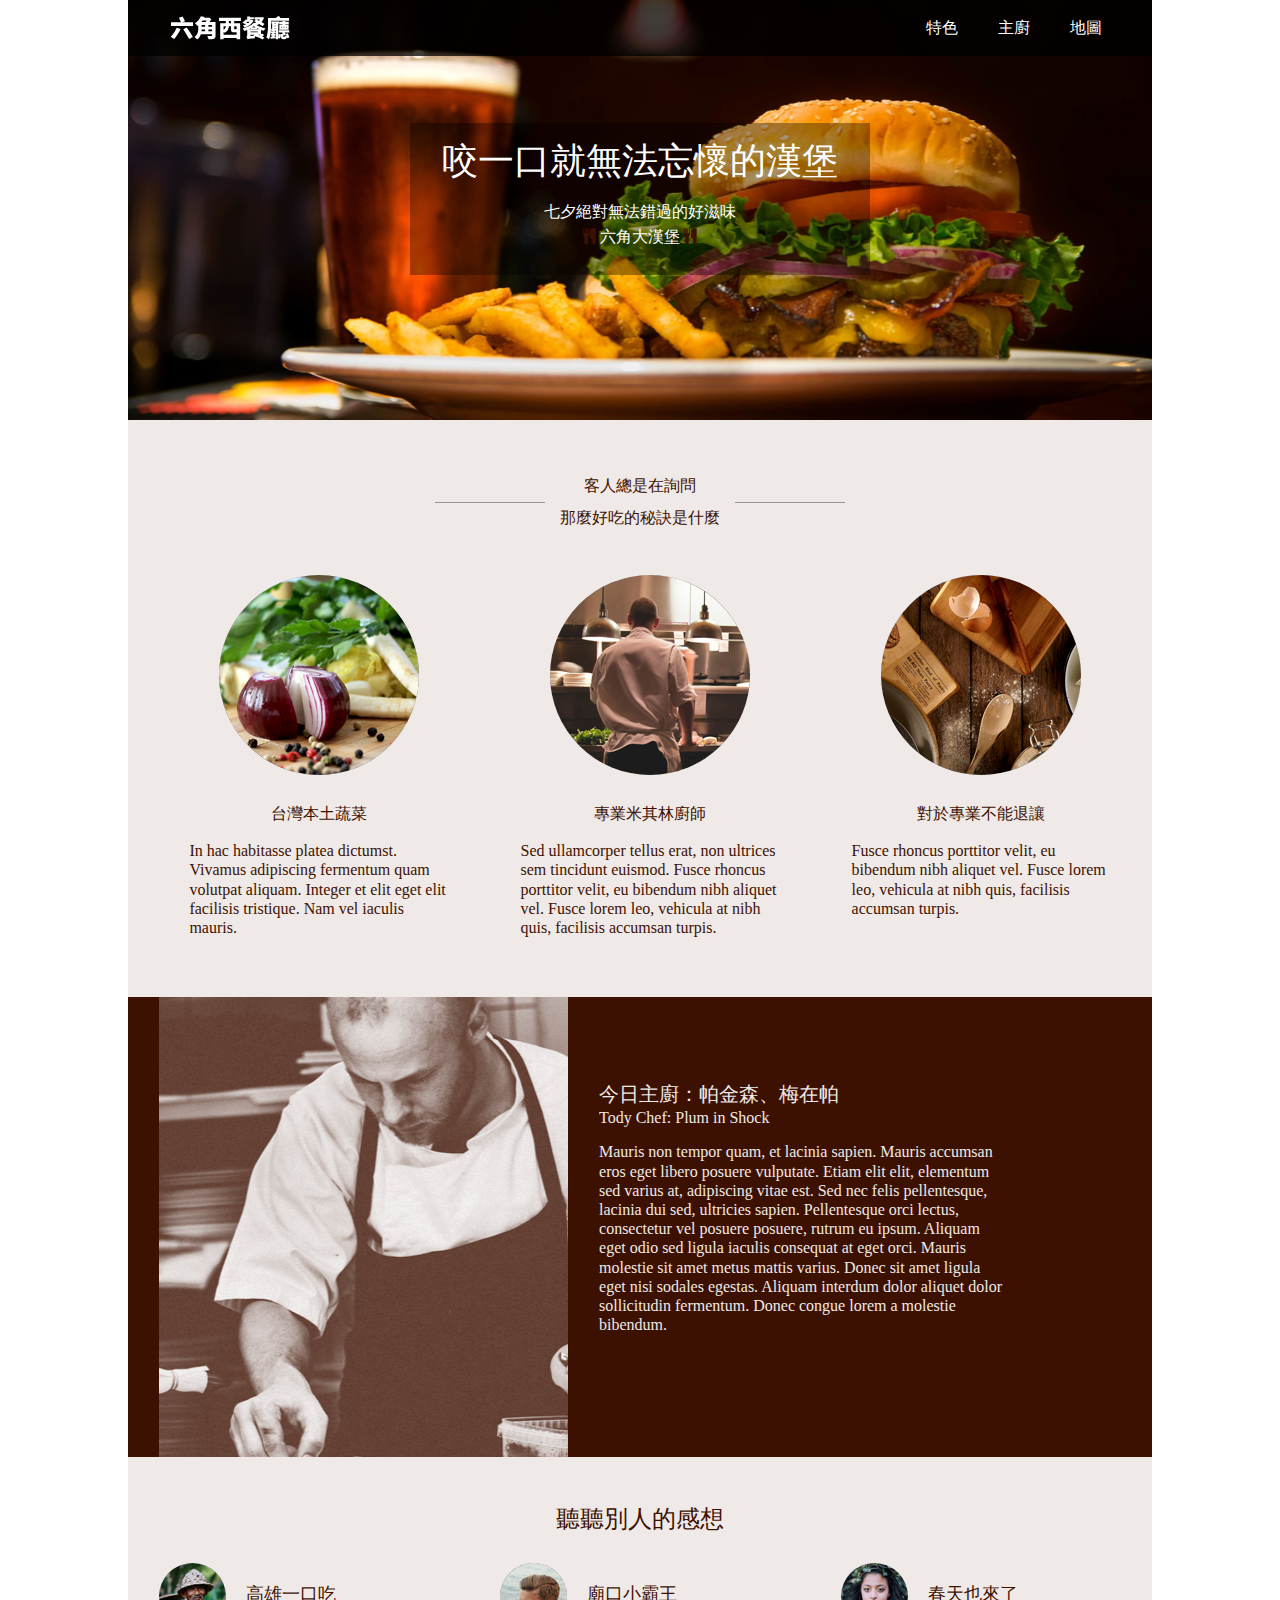
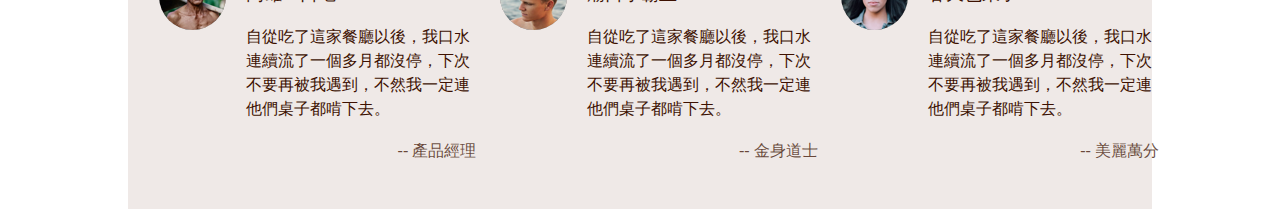
==== index.html @ 49730fd4 "impl hw with index (unfinished)" ====
<!DOCTYPE html>
<html lang="en">
<head>
	<meta charset="UTF-8">
	<title>六角西餐廳</title>
	<link rel="shortcut icon" href="favicon.ico">

	<meta name="description" content="六角西餐廳-咬一口就無法忘懷的漢堡" />
	<meta property="og:title" content="六角西餐廳" />
    <meta property="og:description" content="六角西餐廳-咬一口就無法忘懷的漢堡">
    <meta property="og:type" content="website" />
    <meta property="og:url" content="https://eden90267.github.io/hex-school-rwd-final-hw/" />
    <meta property="og:image" content="https://eden90267.github.io/hex-school-rwd-final-hw/img/logo_w@svg.svg" />
 
    <meta http-equiv="X-UA-Compatible" content="IE=Edge" />

    <link rel="stylesheet" type="text/css" href="css/font-awesome.min.css">
    <link rel="stylesheet" type="text/css" href="css/styles.css">
</head>
<body>
	<div class="wrap">
		<div class="header">
			<div class="logo">
				<a href="#">
					<h1>六角西餐廳</h1>
				</a>
			</div>
			<ul>
				<li><a href="#">特色</a></li>
				<li><a href="#">主廚</a></li>
				<li><a href="#">地圖</a></li>
			</ul>
		</div>
		<div class="banner">
			<div class="banner-intro">
				<h2>咬一口就無法忘懷的漢堡</h2>
				<span>七夕絕對無法錯過的好滋味<br><i class="fa fa-cutlery" aria-hidden="true"></i> 六角大漢堡 <i class="fa fa-cutlery" aria-hidden="true"></i></span>
			</div>
		</div>
		<div class="feature">
			<h2>
				<fieldset>
					<legend>客人總是在詢問<br>那麼好吃的秘訣是什麼</legend>
				</fieldset>
			</h2>
			<ul class="clearfix">
				<li>
					<div>
						<img src="img/feature_1.png" class="radius-50-img">
					</div>
					<h2>台灣本土蔬菜</h2>
					<span>In hac habitasse platea dictumst. Vivamus adipiscing fermentum quam volutpat aliquam. Integer et elit eget elit facilisis tristique. Nam vel iaculis mauris.</span>
				</li>
				<li>
					<div>
						<img src="img/feature_2.png" class="radius-50-img">
					</div>
					<h2>專業米其林廚師</h2>
					<span>Sed ullamcorper tellus erat, non ultrices sem tincidunt euismod. Fusce rhoncus porttitor velit, eu bibendum nibh aliquet vel. Fusce lorem leo, vehicula at nibh quis, facilisis accumsan turpis.</span>
				</li>
				<li>
					<div>
						<img src="img/feature_3.png" class="radius-50-img">
					</div>
					<h2>對於專業不能退讓</h2>
					<span>Fusce rhoncus porttitor velit, eu bibendum nibh aliquet vel. Fusce lorem leo, vehicula at nibh quis, facilisis accumsan turpis.</span>
				</li>
			</ul>
		</div>
		<div class="tody-chef clearfix">
			<div class="todo-chef-pic">
			</div>
			<div class="todo-chef-intro">
				<h2>今日主廚：帕金森、梅在帕</h2>
				<h3>Tody Chef: Plum in Shock</h3>
				<span>Mauris non tempor quam, et lacinia sapien. Mauris accumsan eros eget libero posuere vulputate. Etiam elit elit, elementum sed varius at, adipiscing vitae est. Sed nec felis pellentesque, lacinia dui sed, ultricies sapien. Pellentesque orci lectus, consectetur vel posuere posuere, rutrum eu ipsum. Aliquam eget odio sed ligula iaculis consequat at eget orci. Mauris molestie sit amet metus mattis varius. Donec sit amet ligula eget nisi sodales egestas. Aliquam interdum dolor aliquet dolor sollicitudin fermentum. Donec congue lorem a molestie bibendum.</span>
			</div>
		</div>
		<div class="feeling">
			<h2>聽聽別人的感想</h2>
			<ul class="clearfix">
				<li>
					<div class="avatar-head-pic">
						<img src="img/avatar_1.png" class="radius-50-img">
					</div>
					<ul class="avatar-detail">
						<li class="avatar-nickname">
							高雄一口吃
						</li>
						<li class="avatar-content">
							自從吃了這家餐廳以後，我口水連續流了一個多月都沒停，下次不要再被我遇到，不然我一定連他們桌子都啃下去。
						</li>
						<li class="avatar-name">
							 -- 產品經理
						</li>
					</ul>
				</li>
				<li>
					<div class="avatar-head-pic">
						<img src="img/avatar_2.png" class="radius-50-img">
					</div>
					<ul class="avatar-detail">
						<li class="avatar-nickname">
							廟口小霸王
						</li>
						<li class="avatar-content">
							自從吃了這家餐廳以後，我口水連續流了一個多月都沒停，下次不要再被我遇到，不然我一定連他們桌子都啃下去。
						</li>
						<li class="avatar-name">
							 -- 金身道士
						</li>
					</ul>
				</li>
				<li>
					<div class="avatar-head-pic">
						<img src="img/avatar_3.png" class="radius-50-img">
					</div>
					<ul class="avatar-detail">
						<li class="avatar-nickname">
							春天也來了
						</li>
						<li class="avatar-content">
							自從吃了這家餐廳以後，我口水連續流了一個多月都沒停，下次不要再被我遇到，不然我一定連他們桌子都啃下去。
						</li>
						<li class="avatar-name">
							 -- 美麗萬分
						</li>
					</ul>
				</li>
			</ul>
		</div>
	</div>
</body>
</html>
---- css/styles.css ----
/* http://meyerweb.com/eric/tools/css/reset/ 
   v2.0 | 20110126
   License: none (public domain)
*/

html, body, div, span, applet, object, iframe,
h1, h2, h3, h4, h5, h6, p, blockquote, pre,
a, abbr, acronym, address, big, cite, code,
del, dfn, em, img, ins, kbd, q, s, samp,
small, strike, strong, sub, sup, tt, var,
b, u, i, center,
dl, dt, dd, ol, ul, li,
fieldset, form, label, legend,
table, caption, tbody, tfoot, thead, tr, th, td,
article, aside, canvas, details, embed, 
figure, figcaption, footer, header, hgroup, 
menu, nav, output, ruby, section, summary,
time, mark, audio, video {
	margin: 0;
	padding: 0;
	border: 0;
	font-size: 100%;
	font: inherit;
	vertical-align: baseline;
}
/* HTML5 display-role reset for older browsers */
article, aside, details, figcaption, figure, 
footer, header, hgroup, menu, nav, section {
	display: block;
}
body {
	line-height: 1;
}
ol, ul {
	list-style: none;
}
blockquote, q {
	quotes: none;
}
blockquote:before, blockquote:after,
q:before, q:after {
	content: '';
	content: none;
}
table {
	border-collapse: collapse;
	border-spacing: 0;
}
*,*:before, *:after {
	box-sizing: box;
 	-moz-box-sizing:  border-box;
 	-webkit-box-sizing:  border-box;
}
img {
	max-width: 100%;
	height: auto;
}
.clearfix:after {
	content: '';
	display: table;
	clear: both;
}
.radius-50-img {
	border-radius: 50%;
}
* {
	color: #3D1101;
}
/* css reset end */

.wrap {
	max-width: 1024px;
	margin: 0 auto;
	position: relative;
}

.header {
	background: rgba(0,0,0,0.75);
	position: absolute;
	width: 100%;
	height: 56px;
}

.header .logo {
	float: left;
}

.header .logo a {
	width: 120px;
	height: 24px;
	margin-left: 42px;
	margin-top: 16px;
	display: block;
	background-image: url(../img/logo_w.png);
	background-image: url(../img/logo_w@svg.svg);
	text-indent: 101%;
	overflow: hidden;
	white-space: nowrap;
}

.header ul {
	float:  right;
	margin-right: 30px;
}

.header ul li {
	float: left;
}

.header ul li a {
	display: block;
	height: 56px;
	color: #fff;
	text-decoration: none;
	line-height: 56px;
	padding: 0 20px;
}

.header ul li a:hover {
	border-bottom: 3px solid #fff;
}

.banner {
	background-image: url(../img/header_desktop.png);
	background-position: center;
	height: 420px;
	padding-top: 123px;
}

.banner-intro {
	background: rgba(0,0,0,0.35);
	width: 460px;
	margin: 0 auto;
}

.banner-intro h2 {
	font-size: 36px;
	color: #fff;
	padding: 20px 0;
	text-align: center;
}

.banner-intro span {
	color: #fff;
	display: block;
	text-align: center;
	padding-bottom: 26px;
	line-height: 25px;
}

.feature {
	background-color: #efe9e7;
}

.feature h2 {
	text-align: center;
	line-height: 32px;
	padding-top: 50px;
	padding-bottom: 31px;
	position: relative;
}

.feature h2 fieldset {
	border-top: 1px solid #979797;
	width: 40%;
	margin: 0 auto;
}

.feature h2 fieldset legend {
	padding: 0 15px;
}

.feature ul {
	padding-bottom: 50px;
}

.feature ul li {
	float: left;
	width: 27.33333%;
	padding: 1%;
	margin-left: 5%;
}

.feature ul li div {
	text-align: center;
}

.feature ul li h2 {
	padding-top: 20px;
	padding-bottom: 11px;
}

.feature ul li span {
	line-height: 1.2;
}

.tody-chef {
	background-color: #3d1101;
}

.todo-chef-pic {
	float: left;
	width: 40%;
	height: 460px;
	margin-left: 3%;
	background-image: url(../img/main_chef_brown.png);
	background-position: center;
}

.todo-chef-intro {
	float: left;
	width: 40%;
	margin-left: 3%;
	padding-top: 81px;
}

.todo-chef-intro h2, .todo-chef-intro h3, .todo-chef-intro span {
	color: #EFE9E7;
}

.todo-chef-intro h2 {
	font-size: 20px;
	line-height: 32px;
}

.todo-chef-intro h3 {
	margin-bottom: 16px;
}

.todo-chef-intro span {
	line-height: 1.2;
}

.feeling {
	background: #efe9e7;
}

.feeling h2 {
	padding-top: 50px;
	padding-bottom: 32px;
	text-align: center;
	font-size: 24px;
}

.feeling ul {
	padding-bottom: 50px;
}

.feeling ul li {
	float:  left;
	width: 30.33333%;
	margin-left: 3%;
}

.avatar-head-pic {
	float: left;
	width: 67px;
}

.avatar-detail {
	margin-left: 80px;
}

.feeling .avatar-detail li {
	width: 100%;
	float: left;
}

.avatar-nickname {
	font-size: 18px;
	margin-top: 22px;
	margin-bottom: 22px;
}

.avatar-content {
	margin-bottom: 22px;
	line-height: 24px;
}

.avatar-name {
	text-align: right;
	color: rgba(61,17,0,0.75);
}
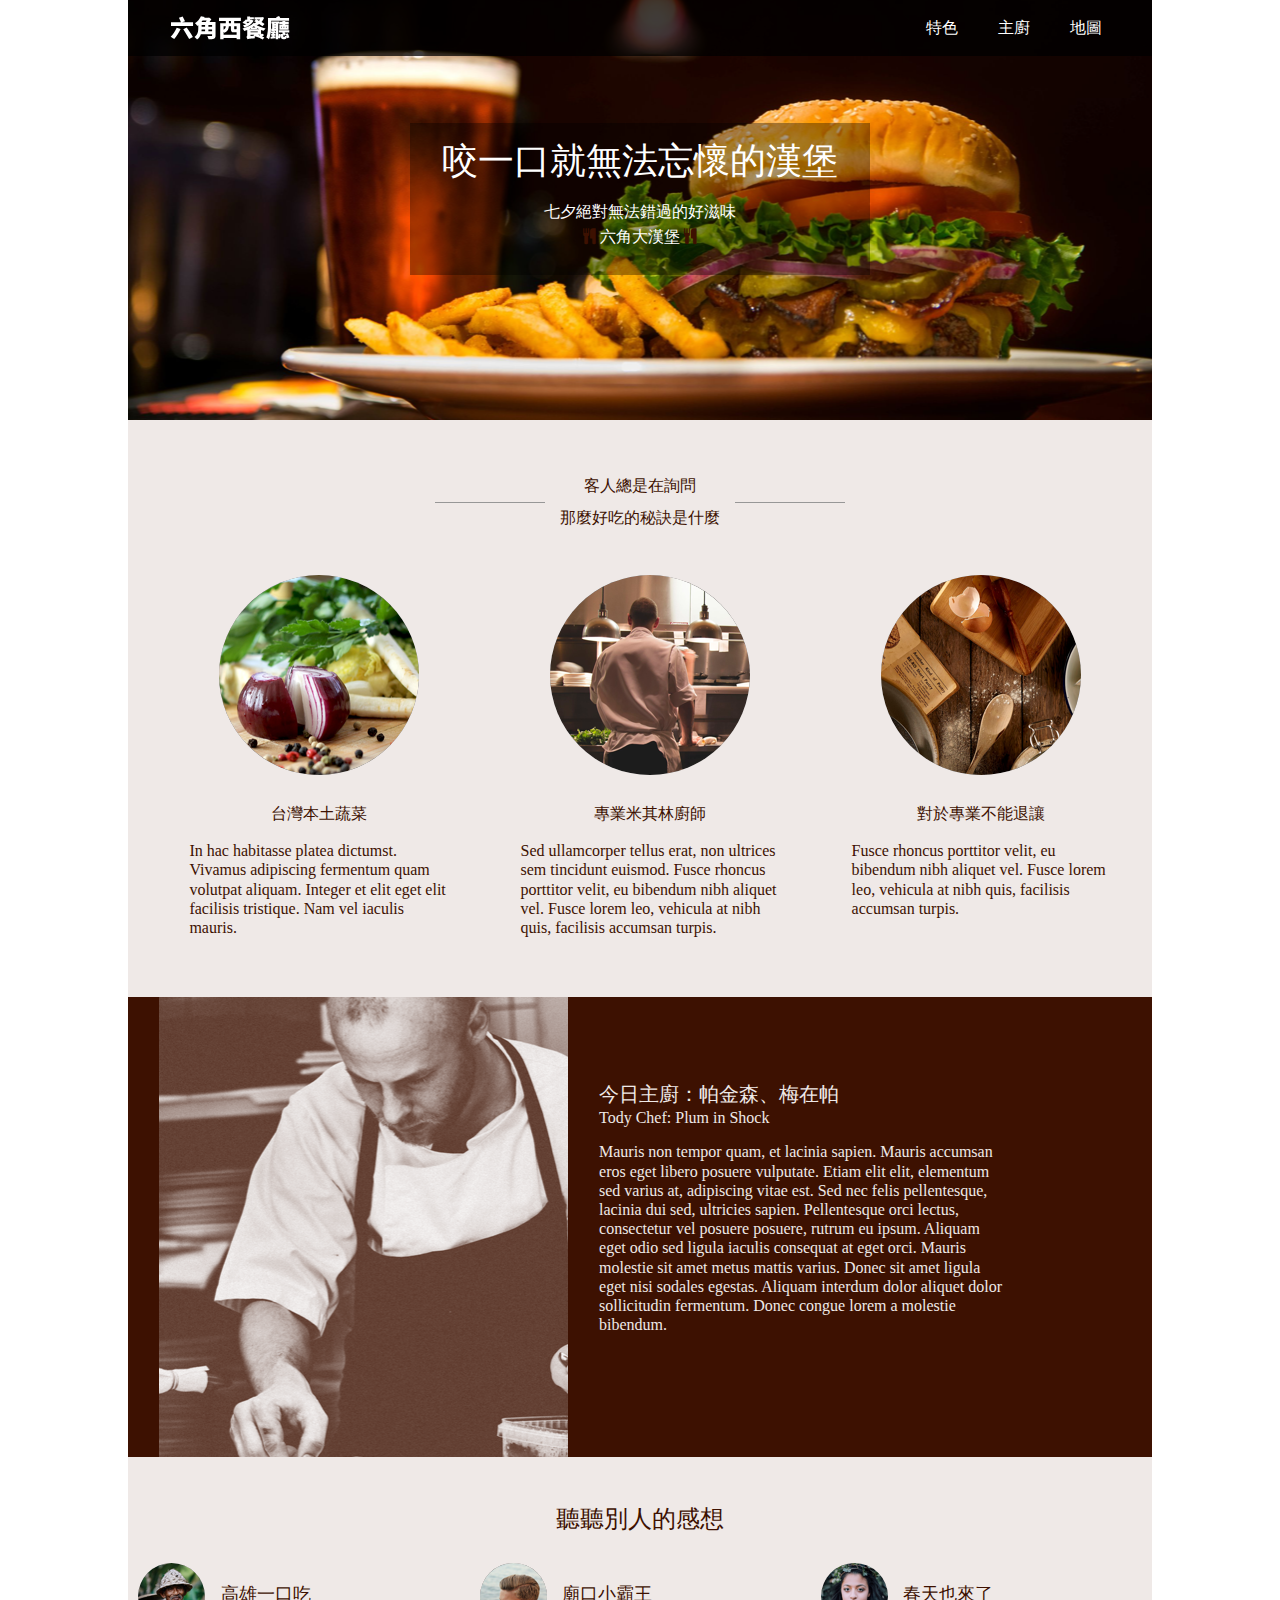
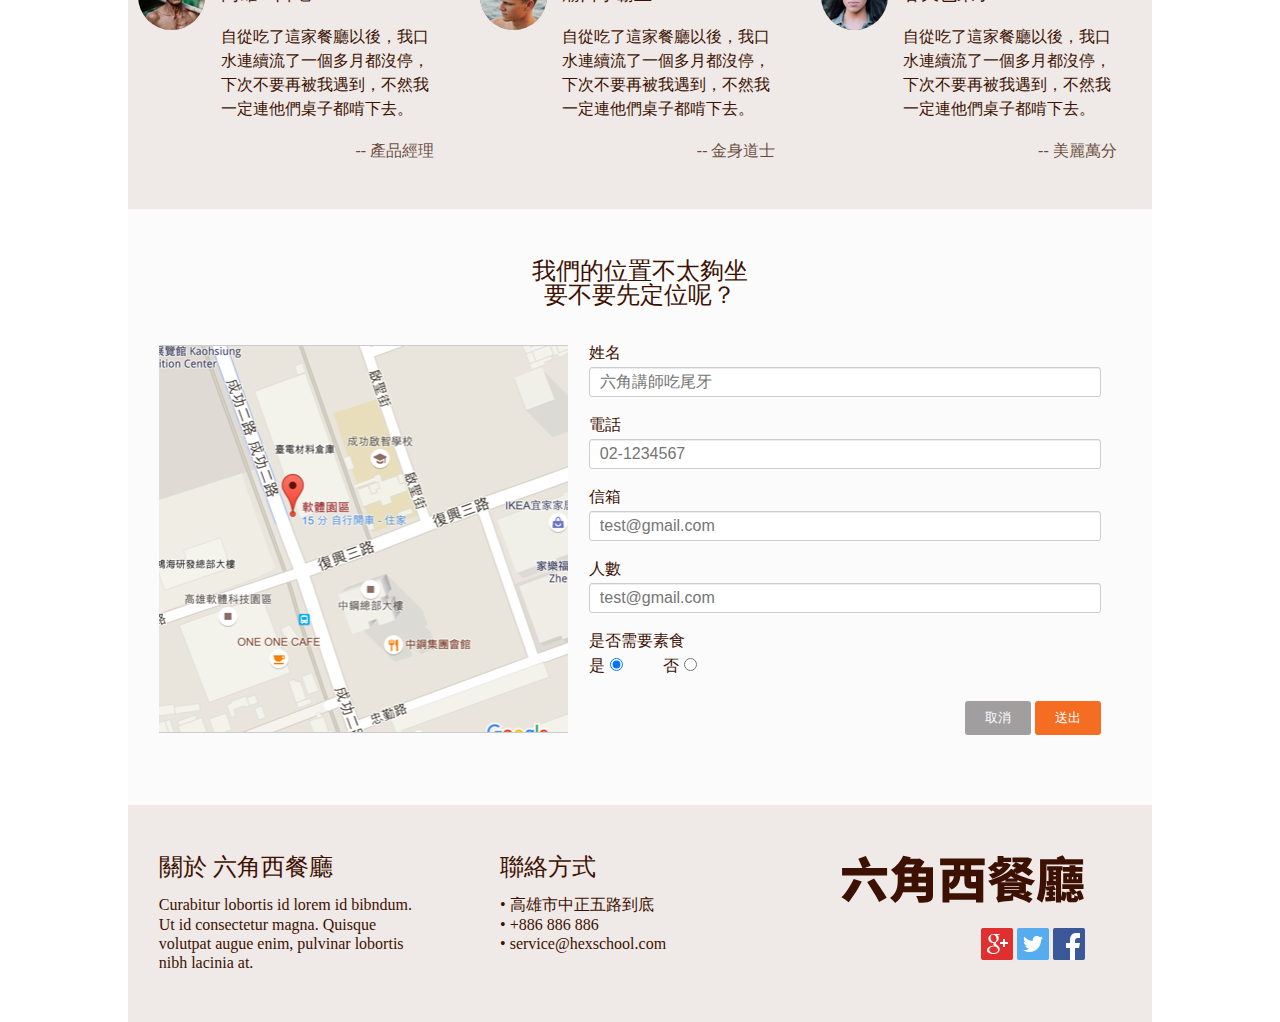
==== commit c638d952: "impl index pc page" ====
--- a/index.html
+++ b/index.html
@@ -129,6 +129,65 @@
 				</li>
 			</ul>
 		</div>
+		<div class="order clearfix">
+			<h2>我們的位置不太夠坐<br>要不要先定位呢？</h2>
+			<div class="map"></div>
+			<form class="form" action="index.html">
+				<ul>
+					<li>
+						<label for="name">姓名</label>
+						<input id="name" name="name" type="text" placeholder="六角講師吃尾牙">
+					</li>
+					<li>
+						<label for="tel">電話</label>
+						<input id="tel" name="tel" type="tel" placeholder="02-1234567">
+					</li>
+					<li>
+						<label for="email">信箱</label>
+						<input id="email" name="email" type="email" placeholder="test@gmail.com">
+					</li>
+					<li>
+						<label for="people">人數</label>
+						<input id="people" name="people" type="number" placeholder="test@gmail.com">
+					</li>
+					<li>
+						<label for="vegetarian">是否需要素食</label>
+						是<input type="radio" name="vegetarian" checked>
+						否<input type="radio" name="vegetarian">
+					</li>
+					<li>
+					    <input type="reset" name="reset" id="reset" value="取消">
+						<input type="submit" name="submit" id="submit" value="送出">
+					</li>
+				</ul>
+			</form>
+		</div>
+		<div class="footer clearfix">
+			<ul>
+				<li>
+					<h2>關於 六角西餐廳</h2>
+					<span>Curabitur lobortis id lorem id bibndum. Ut id consectetur magna. Quisque volutpat augue enim, pulvinar lobortis nibh lacinia at. </span>
+				</li>
+				<li>
+					<h2>聯絡方式</h2>
+					<span>
+					•	高雄市中正五路到底<br>
+					•	+886 886 886<br>
+					•	service@hexschool.com
+					</span>
+				</li>
+				<li>
+					<div class="footer-logo">
+						<img src="../img/logo_l@svg.svg">
+					</div>
+					<div class="footer-share-link">
+						<img src="img/square-google-plus.png">
+						<img src="img/square-twitter.png">
+						<img src="img/square-facebook.png">
+					</div>
+				</li>
+			</ul>
+		</div>
 	</div>
 </body>
 </html>--- a/css/styles.css
+++ b/css/styles.css
@@ -248,8 +248,8 @@
 
 .feeling ul li {
 	float:  left;
-	width: 30.33333%;
-	margin-left: 3%;
+	width: 32.33333%;
+	margin-left: 1%;
 }
 
 .avatar-head-pic {
@@ -262,7 +262,7 @@
 }
 
 .feeling .avatar-detail li {
-	width: 100%;
+	width: 85%;
 	float: left;
 }
 
@@ -282,3 +282,118 @@
 	color: rgba(61,17,0,0.75);
 }
 
+.order {
+	background: rgba(250,250,250,0.70);
+	padding-bottom: 50px;
+}
+
+.order h2 {
+	font-size: 24px;
+	padding-top: 50px;
+	padding-bottom: 38px;
+	text-align: center;
+}
+
+.order .map {
+	background-image: url('../img/Map.png');
+	background-position: center;
+	float: left;
+	margin-left: 3%;
+	width: 40%;
+	height: 388px;
+}
+
+.order .form {
+	float: left;
+	width: 50%;
+	margin-left: 2%;
+}
+
+.order .form ul li {
+	margin-bottom: 20px;
+}
+
+.order .form ul li label {
+	display: block;
+	margin-bottom: 6px;
+}
+
+
+.order .form ul li input[type=text], 
+.order .form ul li input[type=email], 
+.order .form ul li input[type=tel], 
+.order .form ul li input[type=number] {
+	width: 100%;
+	background: #FFFFFF;
+	border: 1px solid #CCCCCC;
+	box-shadow: inset 0px 1px 0px 0px #ECECEC;
+	border-radius: 3px;
+	height: 30px;
+	font-size: 16px;
+	padding: 3px 0 3px 10px;
+}
+
+.order .form ul li:last-child {
+	margin-top: 27px;
+	text-align: right;
+}
+
+.order .form ul li input[type=radio] {
+	margin-right: 36px;
+}
+
+.order .form ul li input[type=submit], .order .form ul li input[type=reset] {
+	padding: 8px 20px;
+	color: #fff;
+	border-radius: 3px;
+	border:  none;
+}
+
+.order .form ul li input[type=submit] {
+	background: #f56c23;
+}
+
+.order .form ul li input[type=submit]:hover {
+	background: #F4621E;
+}
+
+.order .form ul li input[type=reset] {
+	background: #a09e9e;
+}
+
+.order .form ul li input[type=reset]:hover {
+	background: #838080;
+}
+
+.footer {
+	background-color: #efe9e7;
+	padding: 50px 0;
+}
+
+.footer ul li {
+	float: left;
+	width: 30.33333%;
+	margin-left: 3%;
+	padding-right: 5%;
+}
+
+.footer ul li h2 {
+	font-size: 24px;
+	margin-bottom: 16px;
+}
+
+.footer ul li span {
+	line-height: 1.2;
+}
+
+.footer-logo {
+	width: 94%;
+	margin-bottom: 22px;
+	float: left;
+}
+
+.footer-share-link {
+	text-align: right;
+	float: left;
+	width: 94%;
+}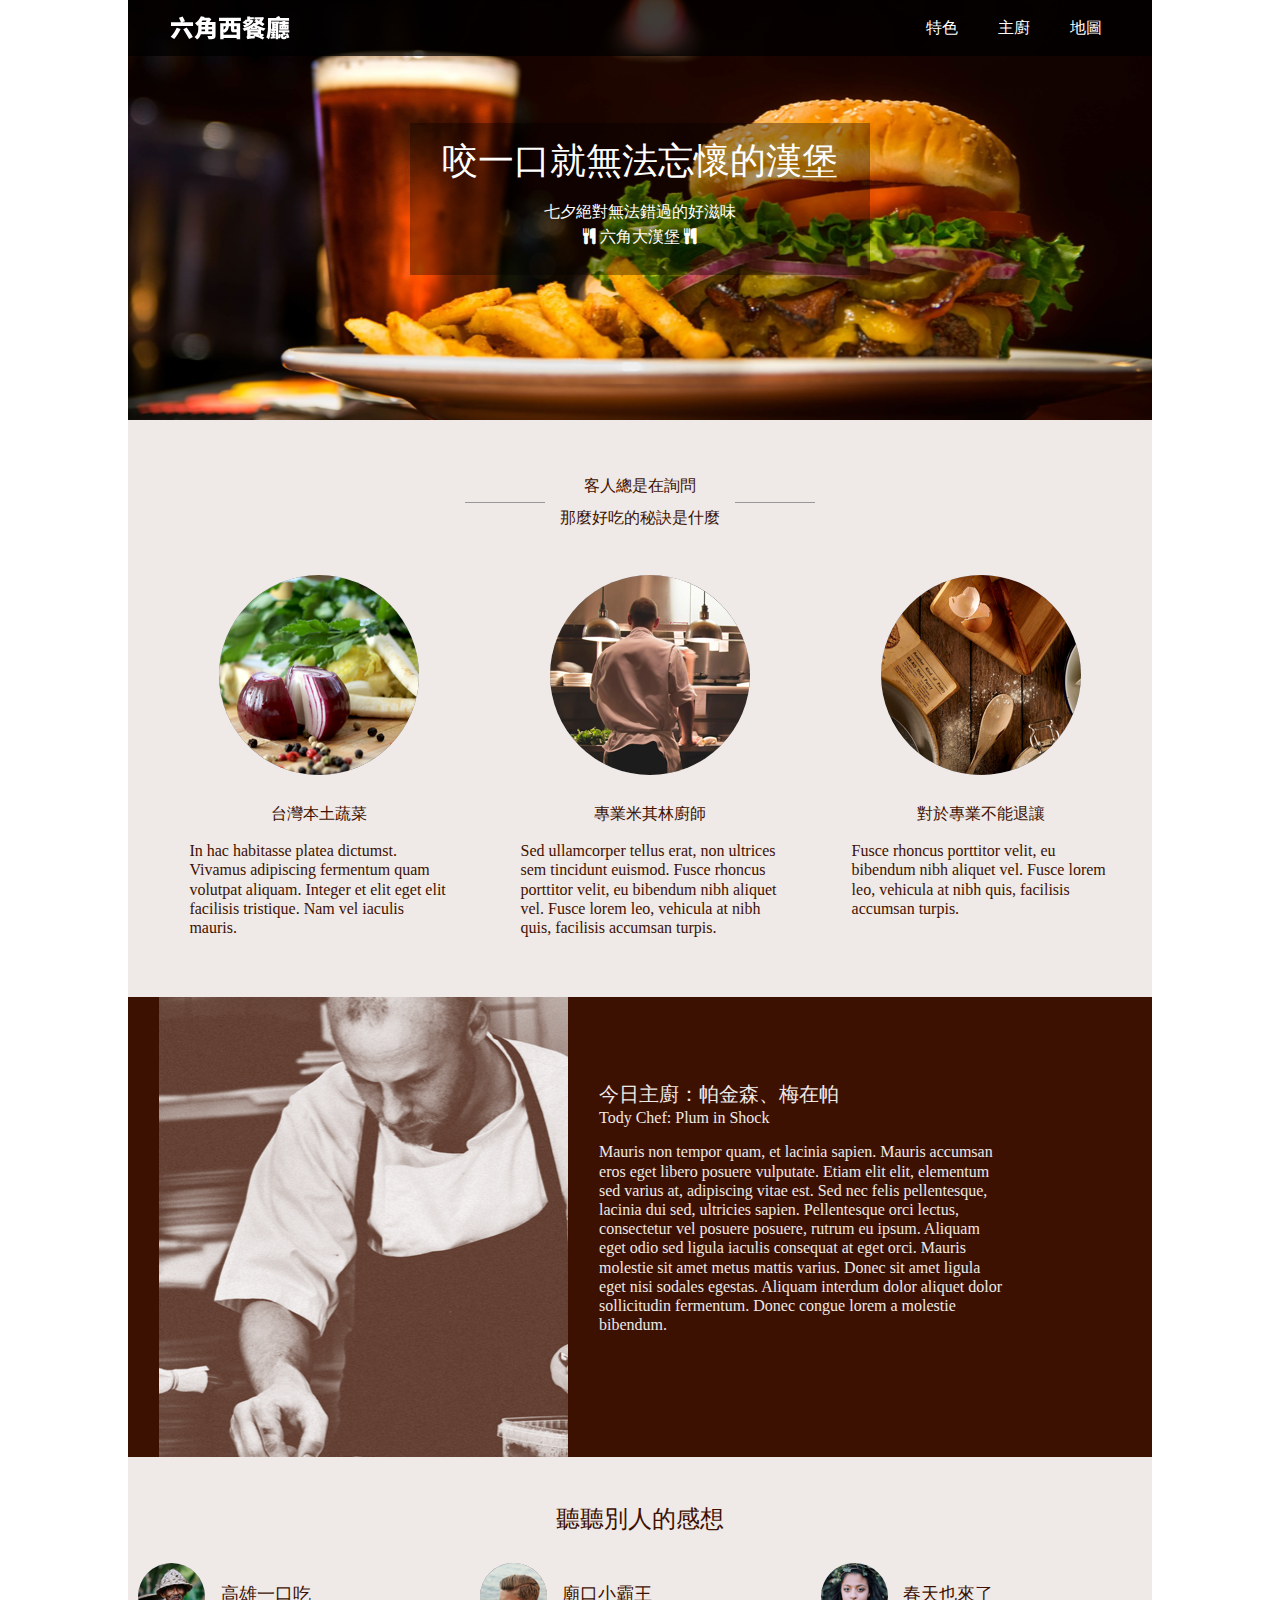
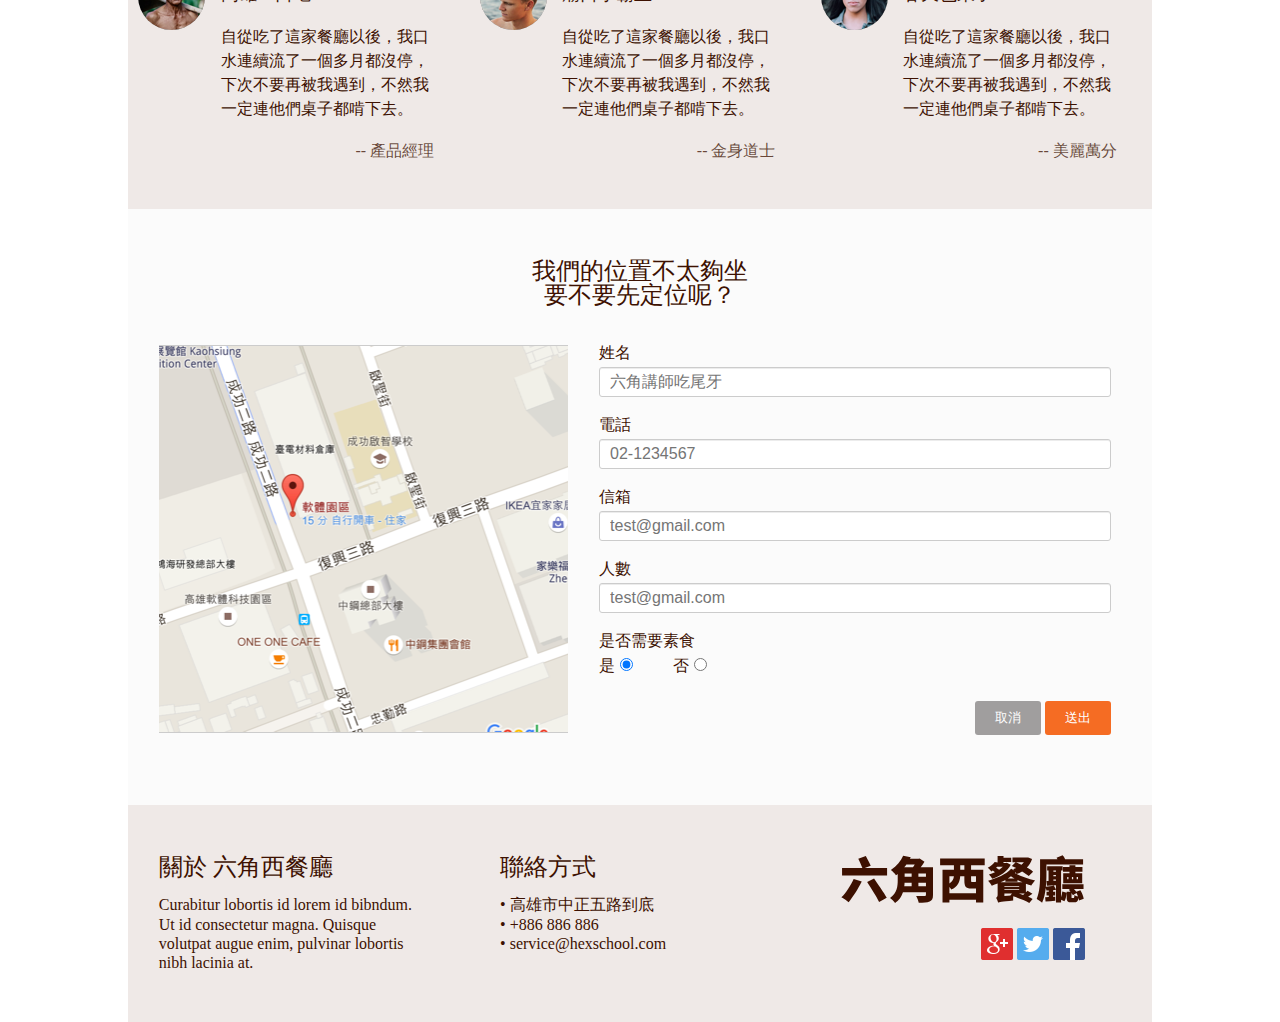
==== commit 63f0f4ea: "impl index mobile page" ====
--- a/index.html
+++ b/index.html
@@ -14,6 +14,8 @@
  
     <meta http-equiv="X-UA-Compatible" content="IE=Edge" />
 
+    <meta name="viewport" content="width=device-width, user-scalable=no, initial-scale=1.0, maximum-scale=1.0, minimum-scale=1.0">
+
     <link rel="stylesheet" type="text/css" href="css/font-awesome.min.css">
     <link rel="stylesheet" type="text/css" href="css/styles.css">
 </head>
@@ -25,15 +27,16 @@
 					<h1>六角西餐廳</h1>
 				</a>
 			</div>
-			<ul>
+			<ul class="menu">
 				<li><a href="#">特色</a></li>
 				<li><a href="#">主廚</a></li>
 				<li><a href="#">地圖</a></li>
 			</ul>
+			<a href="#" class="menu-hamburger"><i class="fa fa-bars" aria-hidden="true"></i></a>
 		</div>
 		<div class="banner">
 			<div class="banner-intro">
-				<h2>咬一口就無法忘懷的漢堡</h2>
+				<h2>咬一口<br class="banner-intro-line-feed">就無法忘懷的漢堡</h2>
 				<span>七夕絕對無法錯過的好滋味<br><i class="fa fa-cutlery" aria-hidden="true"></i> 六角大漢堡 <i class="fa fa-cutlery" aria-hidden="true"></i></span>
 			</div>
 		</div>
@@ -178,7 +181,7 @@
 				</li>
 				<li>
 					<div class="footer-logo">
-						<img src="../img/logo_l@svg.svg">
+						<img src="img/logo_l@svg.svg">
 					</div>
 					<div class="footer-share-link">
 						<img src="img/square-google-plus.png">
@@ -189,5 +192,7 @@
 			</ul>
 		</div>
 	</div>
+	<script src="js/jquery-3.1.1.min.js"></script>
+    <script src="js/all.js"></script>
 </body>
 </html>--- a/css/styles.css
+++ b/css/styles.css
@@ -98,16 +98,22 @@
 	white-space: nowrap;
 }
 
-.header ul {
+@media (max-width: 767px) {
+	.header .logo a {
+		margin-left: 20px;
+	}
+}
+
+.menu {
 	float:  right;
 	margin-right: 30px;
 }
 
-.header ul li {
-	float: left;
-}
-
-.header ul li a {
+.menu li {
+	float: left;
+}
+
+.menu li a {
 	display: block;
 	height: 56px;
 	color: #fff;
@@ -116,8 +122,44 @@
 	padding: 0 20px;
 }
 
-.header ul li a:hover {
+.menu li a:hover {
 	border-bottom: 3px solid #fff;
+}
+
+.menu-hamburger {
+	display: none;
+}
+
+.menu-hamburger i {
+	float: right;
+	color: #fff;
+	font-size: 30px;
+	height: 56px;
+	line-height: 56px;
+	margin-right: 20px;
+}
+
+@media (max-width: 767px){
+	.menu {
+    	max-height: 0;
+    	overflow: hidden;
+    	position: absolute;
+    	transition: max-height 0.5s;
+    	top: 56px;
+    	z-index: 100;
+    	background: rgba(0,0,0,0.75);
+    	width: 100%;
+	}
+	.menu li {
+		float: right;
+	}
+	.menu-hamburger {
+		display: inline;
+	}
+	/*jQ點擊後動態在 body 加上 class */
+  	.menu-show .menu{
+    	max-height: 56px;
+  	}
 }
 
 .banner {
@@ -133,11 +175,27 @@
 	margin: 0 auto;
 }
 
+@media (max-width: 767px) {
+	.banner-intro {
+		width: 300px;
+	}
+}
+
 .banner-intro h2 {
 	font-size: 36px;
 	color: #fff;
 	padding: 20px 0;
 	text-align: center;
+}
+
+.banner-intro-line-feed {
+	display: none;
+}
+
+@media (max-width: 767px) {
+	.banner-intro-line-feed {
+		display: inline;
+	}
 }
 
 .banner-intro span {
@@ -148,6 +206,10 @@
 	line-height: 25px;
 }
 
+.banner-intro span i {
+	color: #fff;
+}
+
 .feature {
 	background-color: #efe9e7;
 }
@@ -162,8 +224,14 @@
 
 .feature h2 fieldset {
 	border-top: 1px solid #979797;
-	width: 40%;
+	width: 350px;
 	margin: 0 auto;
+}
+
+@media (max-width: 767px) {
+	.feature h2 fieldset {
+		width: 300px;
+	}
 }
 
 .feature h2 fieldset legend {
@@ -181,6 +249,13 @@
 	margin-left: 5%;
 }
 
+@media (max-width: 767px) {
+	.feature ul li {
+		width: 94%;
+		margin-bottom: 4%;
+	}
+}
+
 .feature ul li div {
 	text-align: center;
 }
@@ -198,20 +273,41 @@
 	background-color: #3d1101;
 }
 
-.todo-chef-pic {
-	float: left;
-	width: 40%;
-	height: 460px;
-	margin-left: 3%;
-	background-image: url(../img/main_chef_brown.png);
-	background-position: center;
-}
-
-.todo-chef-intro {
+.todo-chef-intro, .todo-chef-pic {
 	float: left;
 	width: 40%;
 	margin-left: 3%;
+}
+
+@media (max-width: 767px) {
+	.todo-chef-intro, .todo-chef-pic {
+		width: 100%;
+		margin-left: 0;
+	}
+}
+
+.todo-chef-pic {
+	height: 460px;
+	background-image: url(../img/main_chef_brown.png);
+	background-repeat: no-repeat;
+	background-position: center;
+}
+
+@media (max-width: 767px) {
+	.todo-chef-pic {
+		background-size: cover;
+		background-position: center top;
+	}
+}
+
+.todo-chef-intro {
 	padding-top: 81px;
+}
+
+@media (max-width: 767px) {
+	.todo-chef-intro {
+		padding: 5%;
+	}
 }
 
 .todo-chef-intro h2, .todo-chef-intro h3, .todo-chef-intro span {
@@ -247,9 +343,17 @@
 }
 
 .feeling ul li {
-	float:  left;
+	float: left;
 	width: 32.33333%;
 	margin-left: 1%;
+}
+
+@media (max-width: 767px) {
+	.feeling ul li {
+		width: 98%;
+		margin-left: 2%;
+		margin-bottom: 5%;
+	}
 }
 
 .avatar-head-pic {
@@ -296,6 +400,7 @@
 
 .order .map {
 	background-image: url('../img/Map.png');
+	background-repeat: no-repeat;
 	background-position: center;
 	float: left;
 	margin-left: 3%;
@@ -303,10 +408,26 @@
 	height: 388px;
 }
 
+@media (max-width: 767px) {
+	.order .map {
+		background-size: cover;
+		margin: 0 3%;
+		width: 94%;
+	}
+}
+
 .order .form {
 	float: left;
 	width: 50%;
-	margin-left: 2%;
+	margin-left: 3%;
+}
+
+@media (max-width: 767px) {
+	.order .form {
+		margin: 30px 3% 0;
+		width: 94%;
+		margin-top: 30px;
+	}
 }
 
 .order .form ul li {
@@ -377,6 +498,13 @@
 	padding-right: 5%;
 }
 
+@media (max-width: 767px) {
+	.footer ul li {
+		width: 97%;
+		margin-bottom: 30px;
+	}
+}
+
 .footer ul li h2 {
 	font-size: 24px;
 	margin-bottom: 16px;
@@ -392,6 +520,12 @@
 	float: left;
 }
 
+@media (max-width: 767px) {
+	.footer-logo {
+		text-align: right;
+	}
+}
+
 .footer-share-link {
 	text-align: right;
 	float: left;
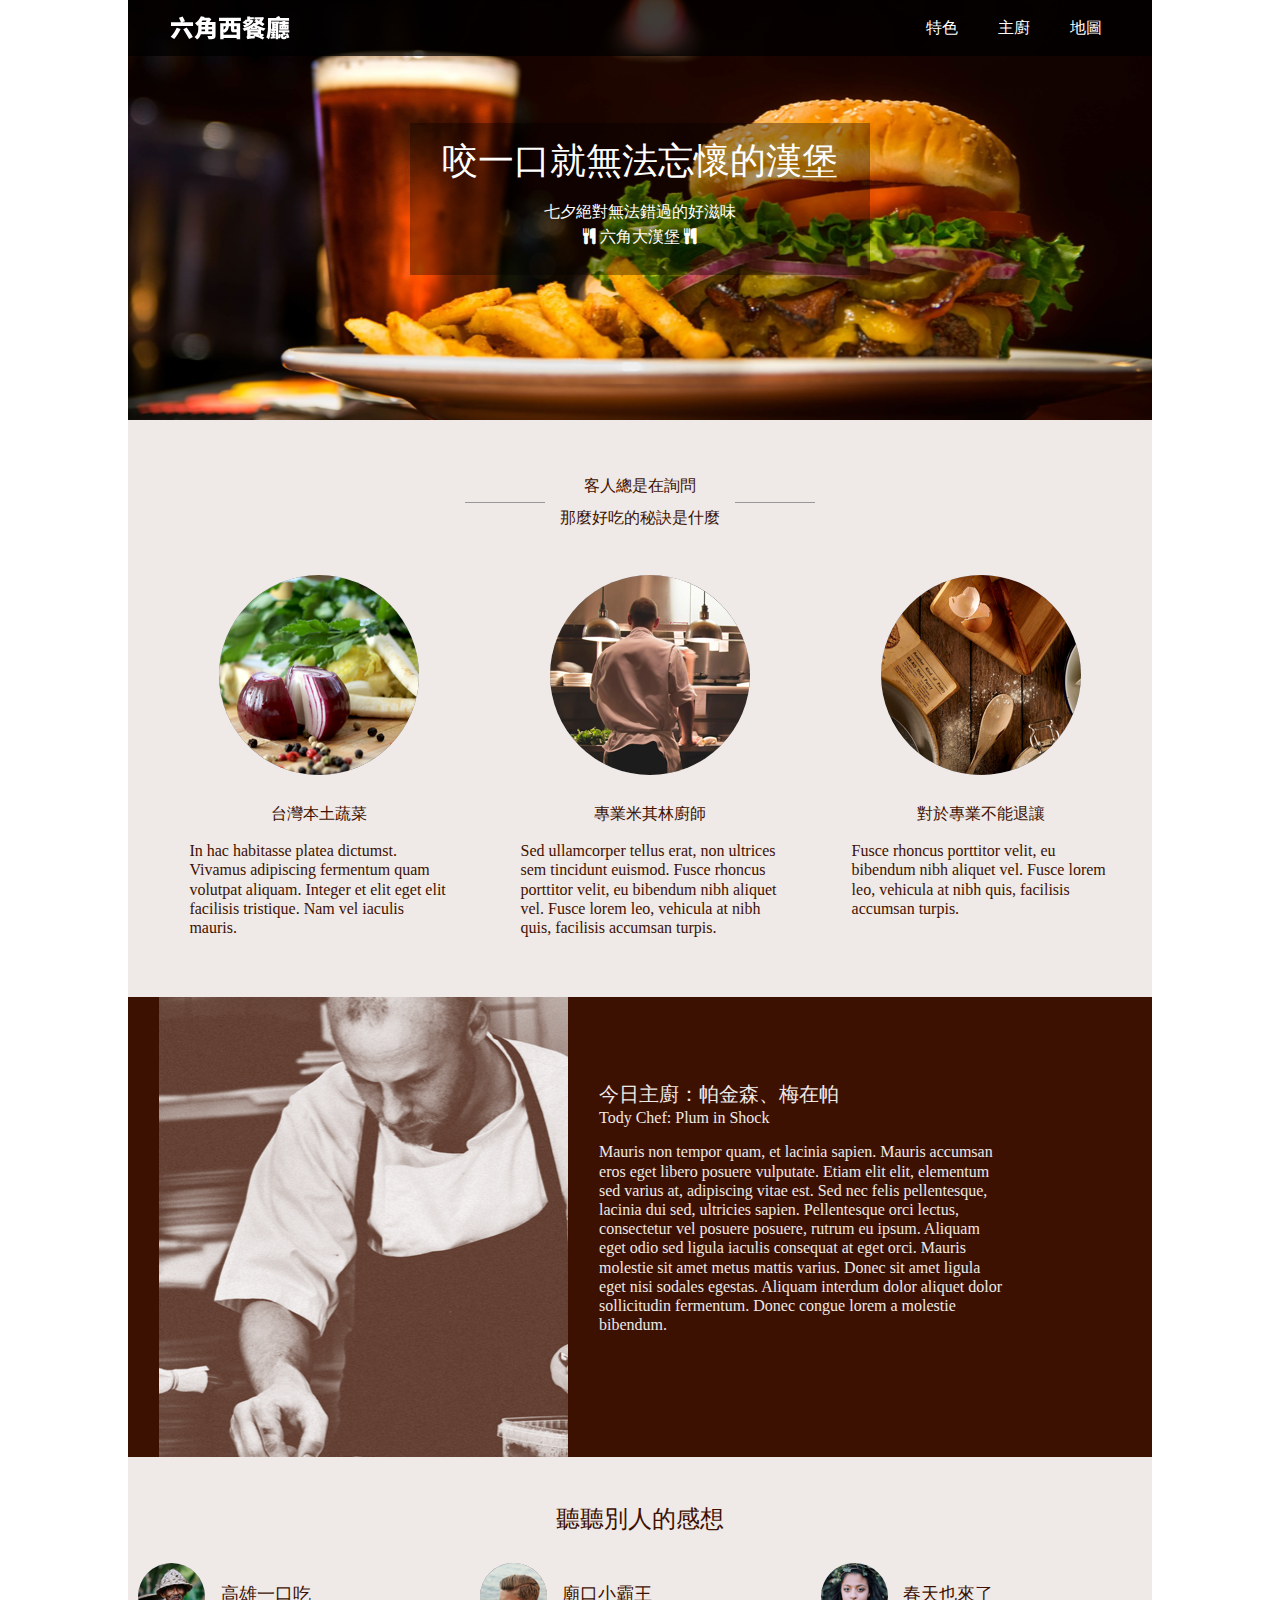
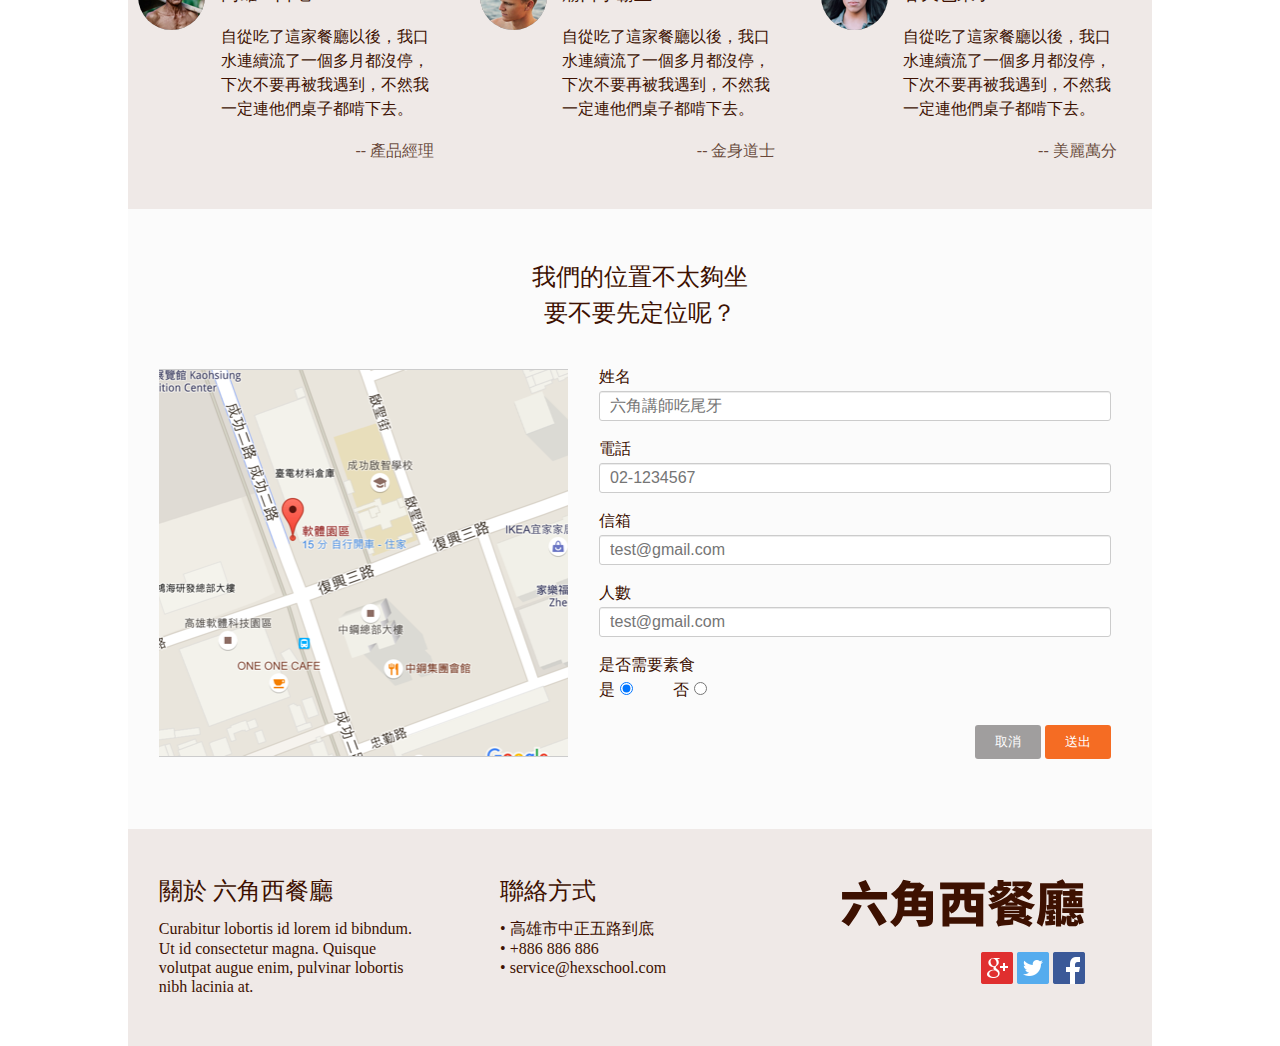
==== commit 70007fc3: "copy index to login, card page" ====
--- a/index.html
+++ b/index.html
@@ -23,7 +23,7 @@
 	<div class="wrap">
 		<div class="header">
 			<div class="logo">
-				<a href="#">
+				<a href="/">
 					<h1>六角西餐廳</h1>
 				</a>
 			</div>
--- a/css/styles.css
+++ b/css/styles.css
@@ -81,6 +81,12 @@
 	height: 56px;
 }
 
+@media (max-width: 767px) {
+	.header {
+		position: fixed;
+	}
+}
+
 .header .logo {
 	float: left;
 }
@@ -105,7 +111,7 @@
 }
 
 .menu {
-	float:  right;
+	float: right;
 	margin-right: 30px;
 }
 
@@ -230,7 +236,7 @@
 
 @media (max-width: 767px) {
 	.feature h2 fieldset {
-		width: 300px;
+		width: 250px;
 	}
 }
 
@@ -396,6 +402,7 @@
 	padding-top: 50px;
 	padding-bottom: 38px;
 	text-align: center;
+	line-height: 1.5;
 }
 
 .order .map {
